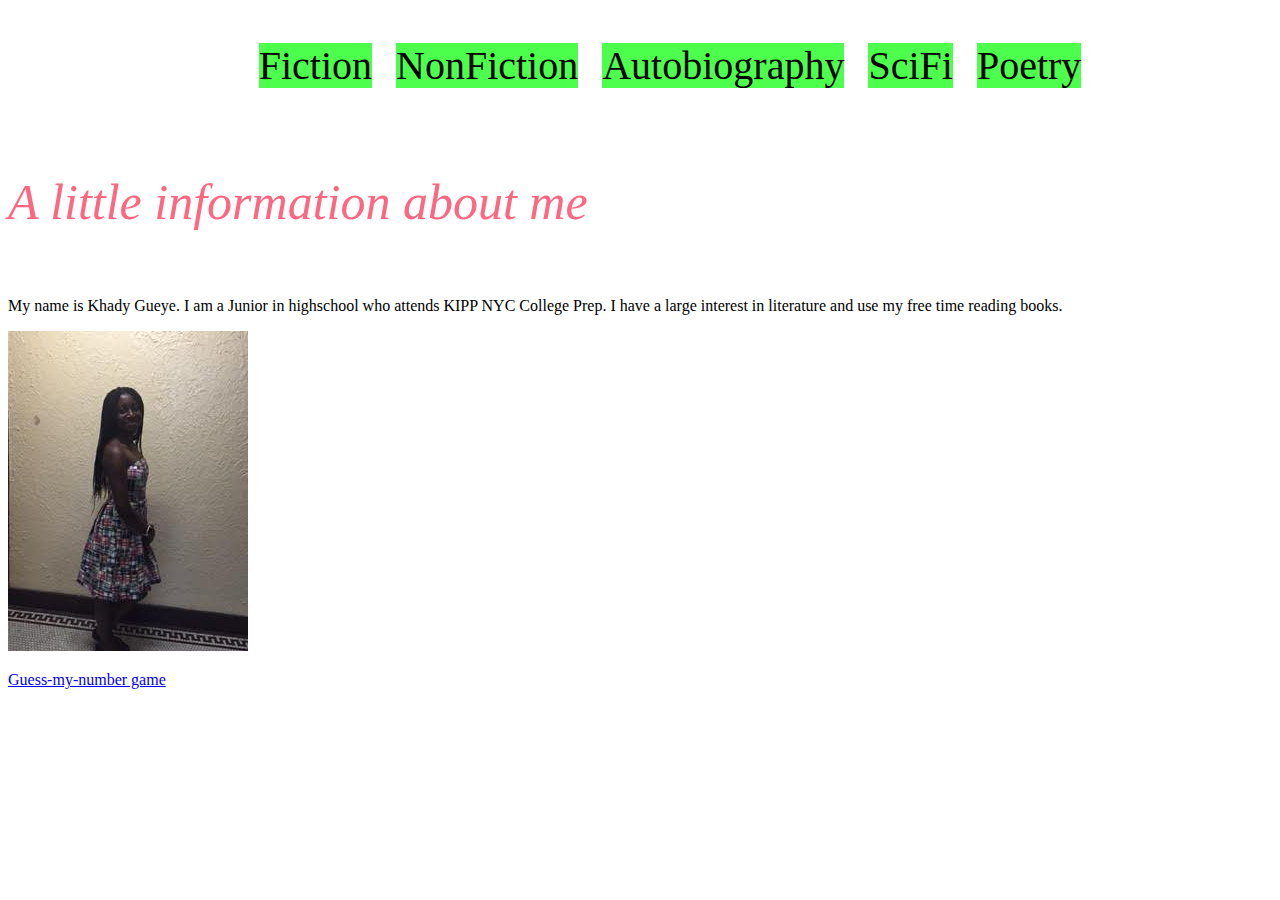
==== index.html @ ee0ce0a4 "Update index.html" ====
<!DOCTYPE html>
<head>
  <script src="https://ajax.googleapis.com/ajax/libs/jquery/1.12.2/jquery.min.js"></script>
  <meta name="Fictipn" content="personal blog">
  <meta name="NonFiction" content="personal blog">
  <meta name="Autobiograpgy" content "personal blog">
  <meta name="SciFi" content="personal blog">
  <meta name="Poetry" content="personal blog">
  <link rel="stylesheet" type="text/css" href="stylesheet.css">
  <script type="text/javascript"src="jquery-2.2.3.min.js"></script>
  <script type="text/javascript"src="application.js"></script>
</head>

<body>
  <img scr="">
  <ul>
    <li id="Ficton_button">Fiction</li>
    <li id="NonFiction_button">NonFiction</li>
    <li id="Autobio_button">Autobiography</li>
    <li id="SciFi_button">SciFi</li>
    <li id="Peotry_button">Poetry</li>
  </ul>

  <body>
    <img src="">
    <p id="ab">A little information about me</p>
  </body>
  <section>
    <article id="about_me">
      <p class="bc"> My name is Khady Gueye. I am a Junior in highschool who attends KIPP NYC College Prep. I have a large interest in literature and use my free time reading books. </p>
      <img src="khady.jpg">
    </article>
    <article id="music" class="content">
      <h1>Music</h1>
      <p id="cd">One of my favorite interest is music. Music gives me an escape from loud noises or conversations that I would prefer to not hear.In my opinion all types of music is great bu I prefer to listen to hip-hop, rap, and pop.</p>
      <img id="picture_of_music">
      </aricle>
      <article id="movies" class="content">
        <h1>Movies<h1>
          <p id="de">When it come to the topic of movies, I have alot to say. I like to watch many different genres of movies, whether it comedy,action,horror, or romance, they are all very interesting and fun to watch. I watch movies from the past and movies made in my generation.My favorite movies are Home, Bring It On: All or Nothing, Bring It On:Fight to the Finish, and last but not least White Chicks.</p>
          <img id= "picture_of_movies" >
    </article>
    <article id="food" class="content">
        <p id="ef">One of the favorite parts about life is food. Whether it's breakfast, lunch, or dinner food always makes me happy.The best part about food is dissert. Dessert is the part of the meal with the most suger and sweetness that you will taste throughout the day.
        <img id="picture_of_food"
    </article>
    <article class="books" class="content">
      <p id="fg">
    </section>
    <a href="guess/index.html"><p>Guess-my-number game</p></a>
---- stylesheet.css ----
ul {
  display: block;
  text-align: center;
}

li {
  display: inline;
  width: 100%;
  background: #4dff4d;
  top: 0;
  left: 20;
  font-size: 40px;
  margin-left: 20px;
}

#ab {
  font-style: italic;
  font-size: 50px;
  color: #ff6680;
  width: 100%;
}

#cd {
  width: 60%;
  border: 2px solid black;
  background: #ff3385;
  border-radius: 6px;
  font-size: 23px;
  display: inline-block;
}

#bc {
  width: 60%;
  border: 2px solid black;
  background: #8080ff;
  border-radius: 6px;
  font-size: 23px;
  display: inline-block;
}

#picture_of_me {
  display: inline-block;
  position: fixed
}

#de {
  width: 60%;
  border: 2px solid black;
  background: #b3ff99;
  border-radius: 6px;
  font-size: 23px;
  display: inline-block;
}

#ef {
  width: 60%;
  border: 2px solid black;
  boakground: #1ad1ff;
  border-radius: 6px;
  display: none;
  font-size: 23px;
  display: inline-block;
}


h1 {
  font-size: 55px;
}
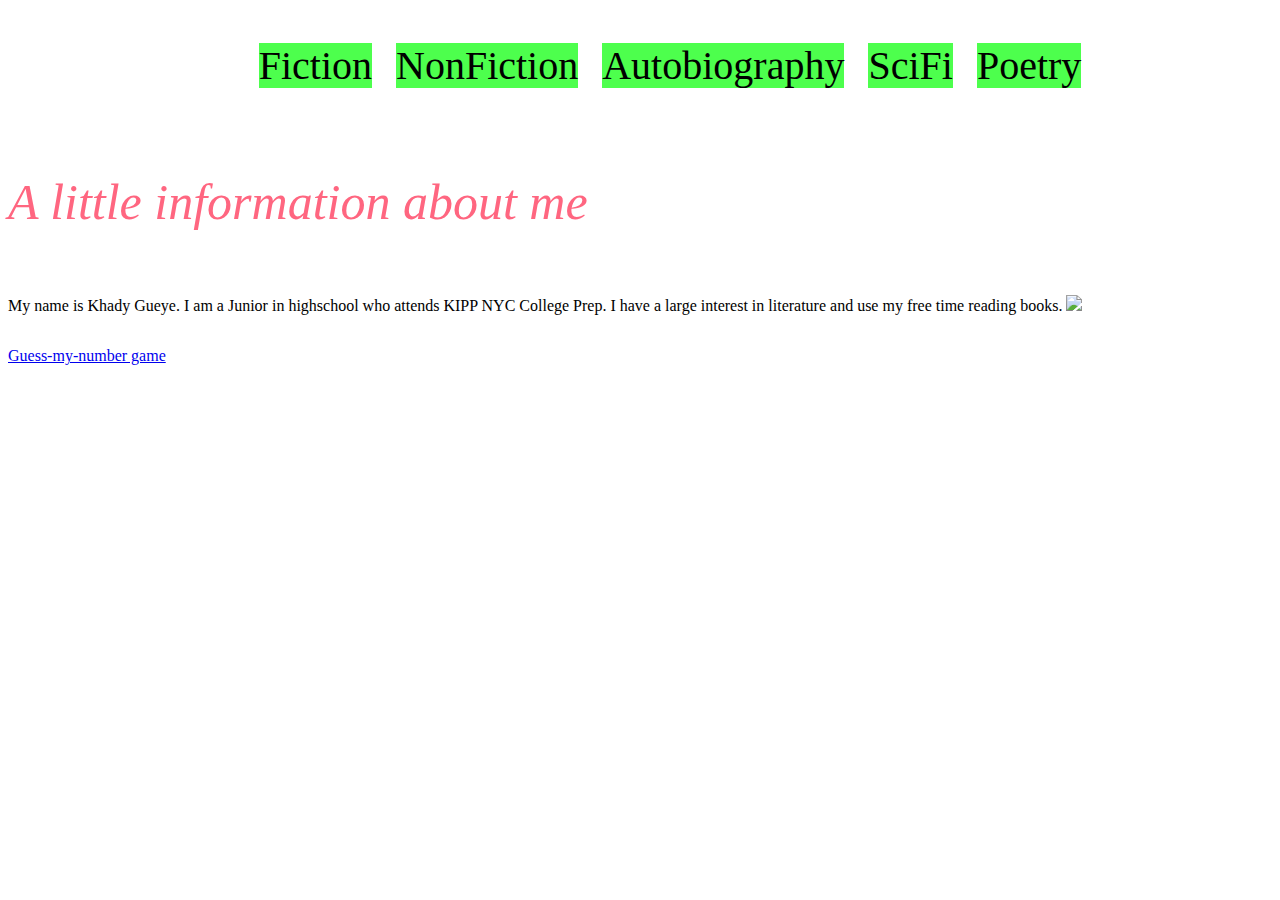
==== commit eb07bd2a: "Update index.html" ====
--- a/index.html
+++ b/index.html
@@ -30,12 +30,12 @@
       <p class="bc"> My name is Khady Gueye. I am a Junior in highschool who attends KIPP NYC College Prep. I have a large interest in literature and use my free time reading books. </p>
       <img src="khady.jpg">
     </article>
-    <article id="music" class="content">
-      <h1>Music</h1>
+    <article id="Fiction" class="content">
+      <h1>Fiction</h1>
       <p id="cd">One of my favorite interest is music. Music gives me an escape from loud noises or conversations that I would prefer to not hear.In my opinion all types of music is great bu I prefer to listen to hip-hop, rap, and pop.</p>
       <img id="picture_of_music">
       </aricle>
-      <article id="movies" class="content">
+      <article id="NonFiction" class="content">
         <h1>Movies<h1>
           <p id="de">When it come to the topic of movies, I have alot to say. I like to watch many different genres of movies, whether it comedy,action,horror, or romance, they are all very interesting and fun to watch. I watch movies from the past and movies made in my generation.My favorite movies are Home, Bring It On: All or Nothing, Bring It On:Fight to the Finish, and last but not least White Chicks.</p>
           <img id= "picture_of_movies" >
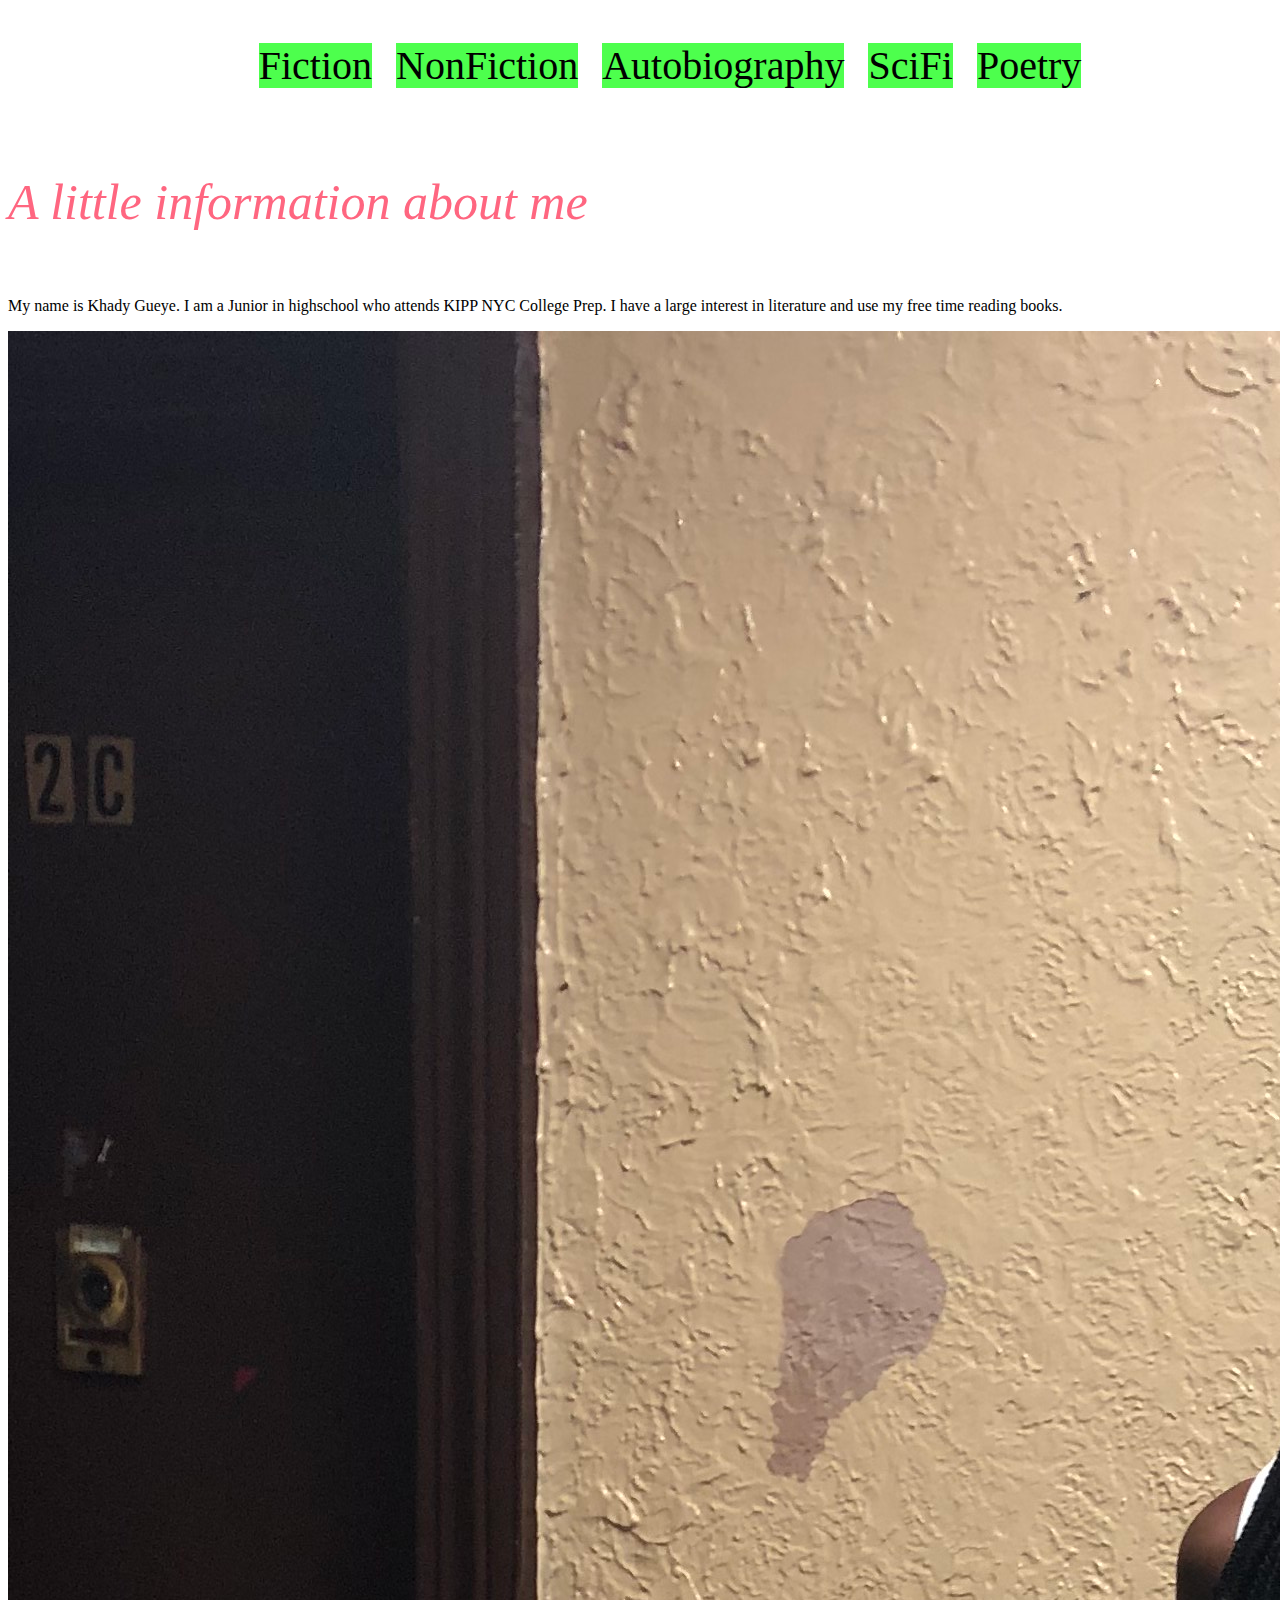
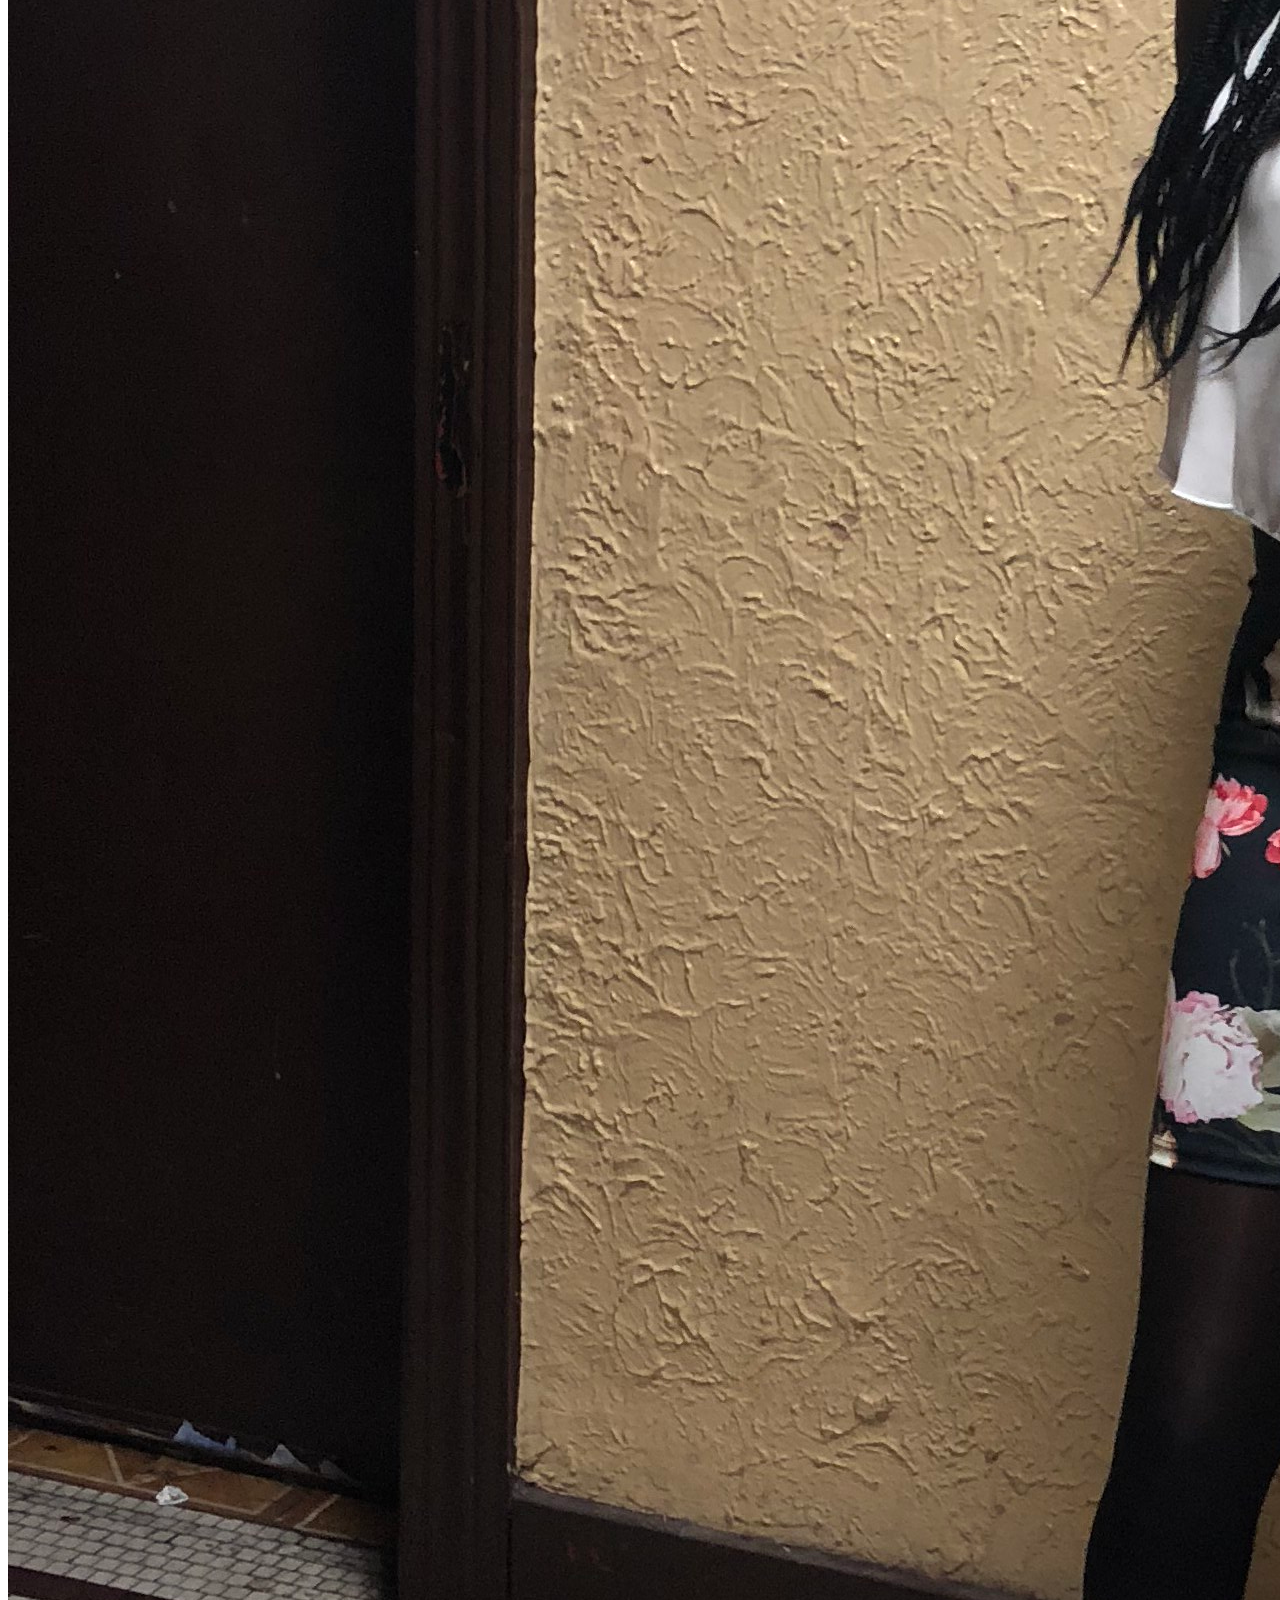
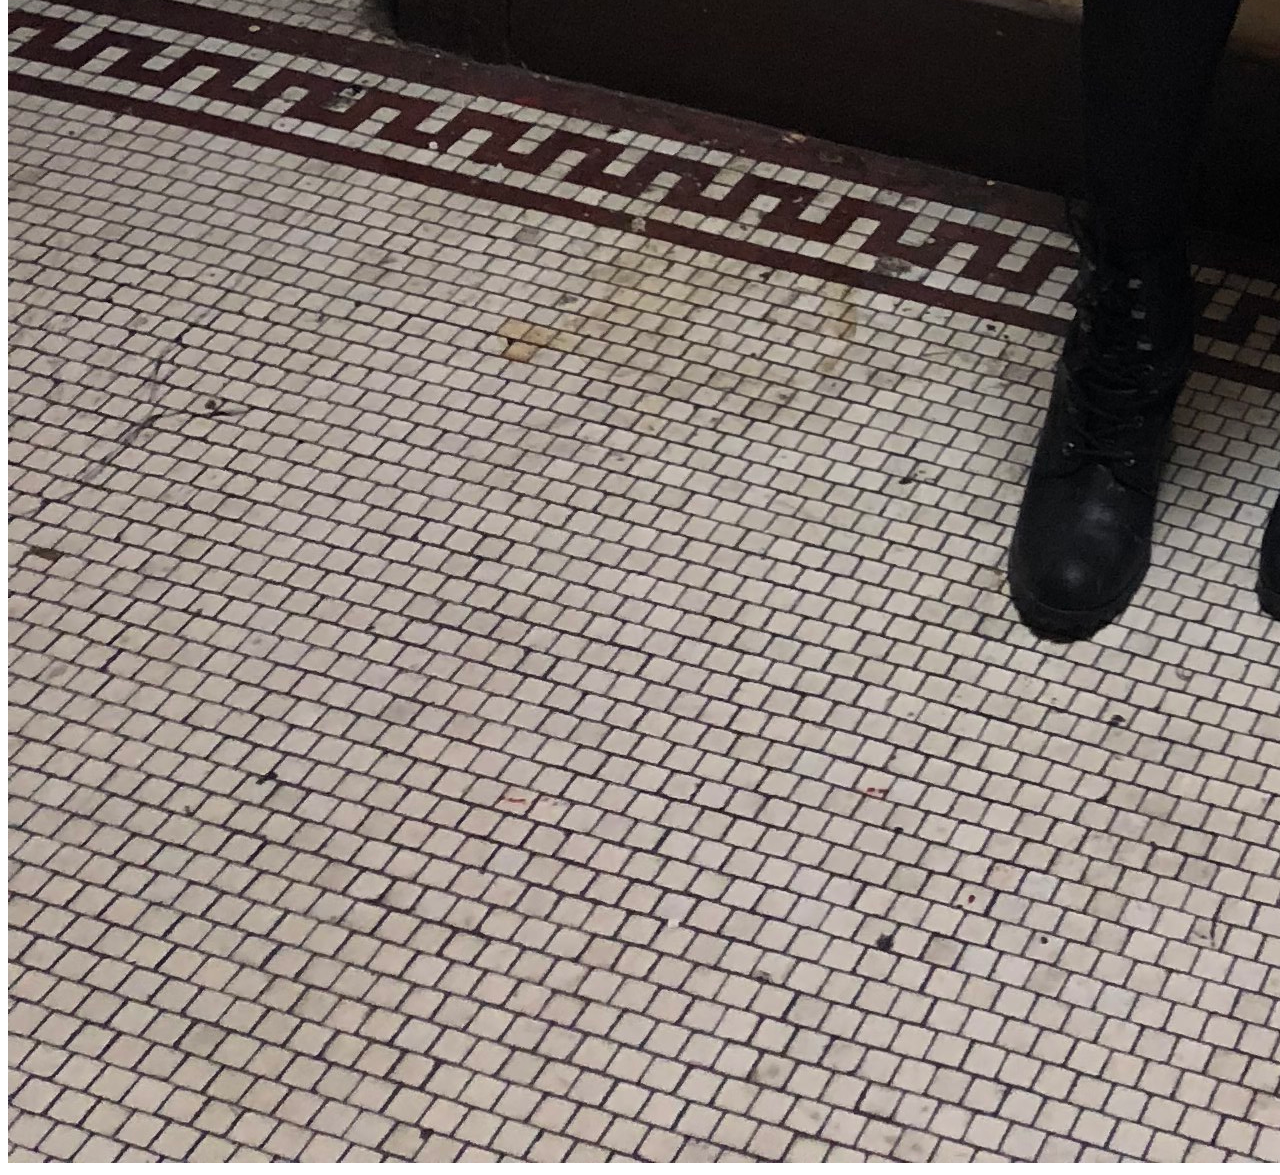
==== commit 9f3692a9: "Update index.html" ====
--- a/index.html
+++ b/index.html
@@ -28,7 +28,7 @@
   <section>
     <article id="about_me">
       <p class="bc"> My name is Khady Gueye. I am a Junior in highschool who attends KIPP NYC College Prep. I have a large interest in literature and use my free time reading books. </p>
-      <img src="khady.jpg">
+      <img src="IMG_4471.HEIC">
     </article>
     <article id="Fiction" class="content">
       <h1>Fiction</h1>
@@ -40,14 +40,20 @@
           <p id="de">When it come to the topic of movies, I have alot to say. I like to watch many different genres of movies, whether it comedy,action,horror, or romance, they are all very interesting and fun to watch. I watch movies from the past and movies made in my generation.My favorite movies are Home, Bring It On: All or Nothing, Bring It On:Fight to the Finish, and last but not least White Chicks.</p>
           <img id= "picture_of_movies" >
     </article>
-    <article id="food" class="content">
+    <article id="AutoBiography" class="content">
         <p id="ef">One of the favorite parts about life is food. Whether it's breakfast, lunch, or dinner food always makes me happy.The best part about food is dissert. Dessert is the part of the meal with the most suger and sweetness that you will taste throughout the day.
         <img id="picture_of_food"
     </article>
-    <article class="books" class="content">
-      <p id="fg">
-    </section>
-    <a href="guess/index.html"><p>Guess-my-number game</p></a>
+    <article id="Scifi" class="content">
+        <p id="ef">One of the favorite parts about life is food. Whether it's breakfast, lunch, or dinner food always makes me happy.The best part about food is dissert. Dessert is the part of the meal with the most suger and sweetness that you will taste throughout the day.
+        <img id="picture_of_food"
+    </article>
+          <article id="Poetry" class="content">
+        <p id="ef">One of the favorite parts about life is food. Whether it's breakfast, lunch, or dinner food always makes me happy.The best part about food is dissert. Dessert is the part of the meal with the most suger and sweetness that you will taste throughout the day.
+        <img id="picture_of_food"
+    </article>
+    
+    
     
       
           
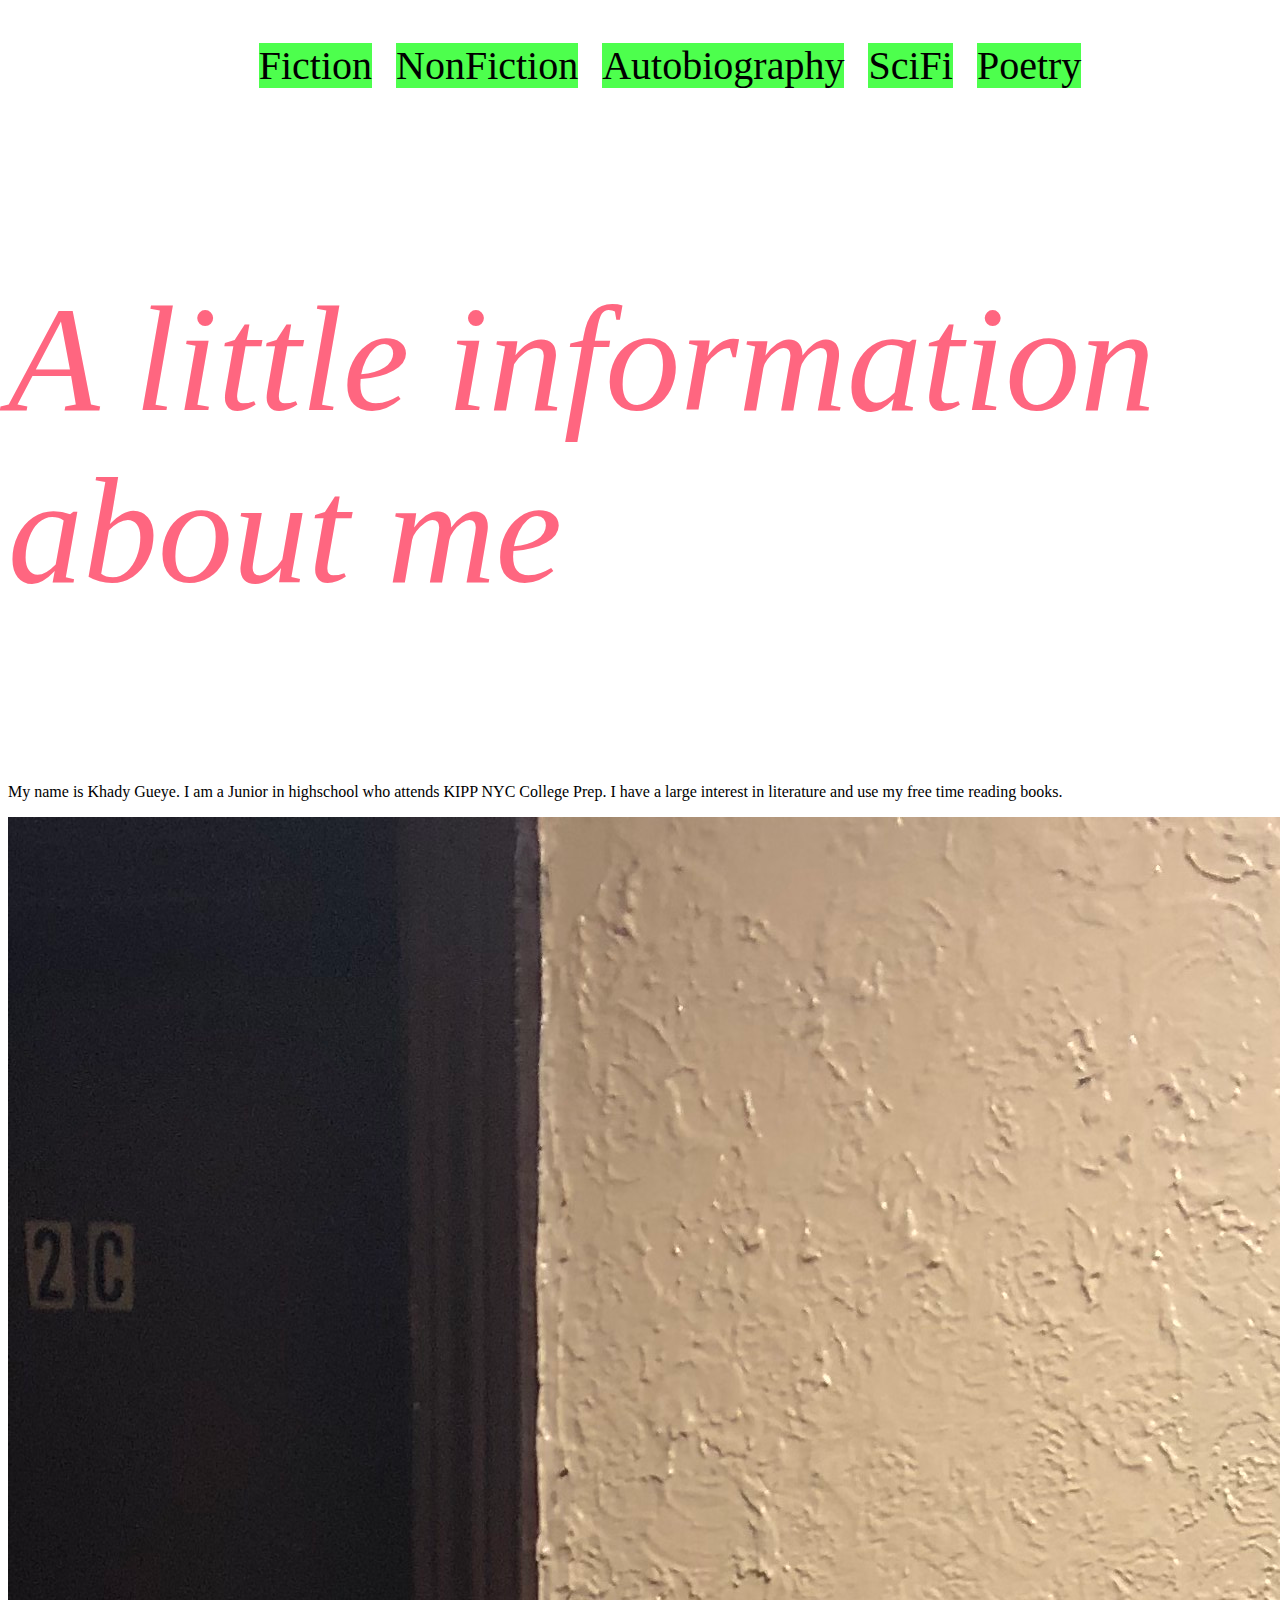
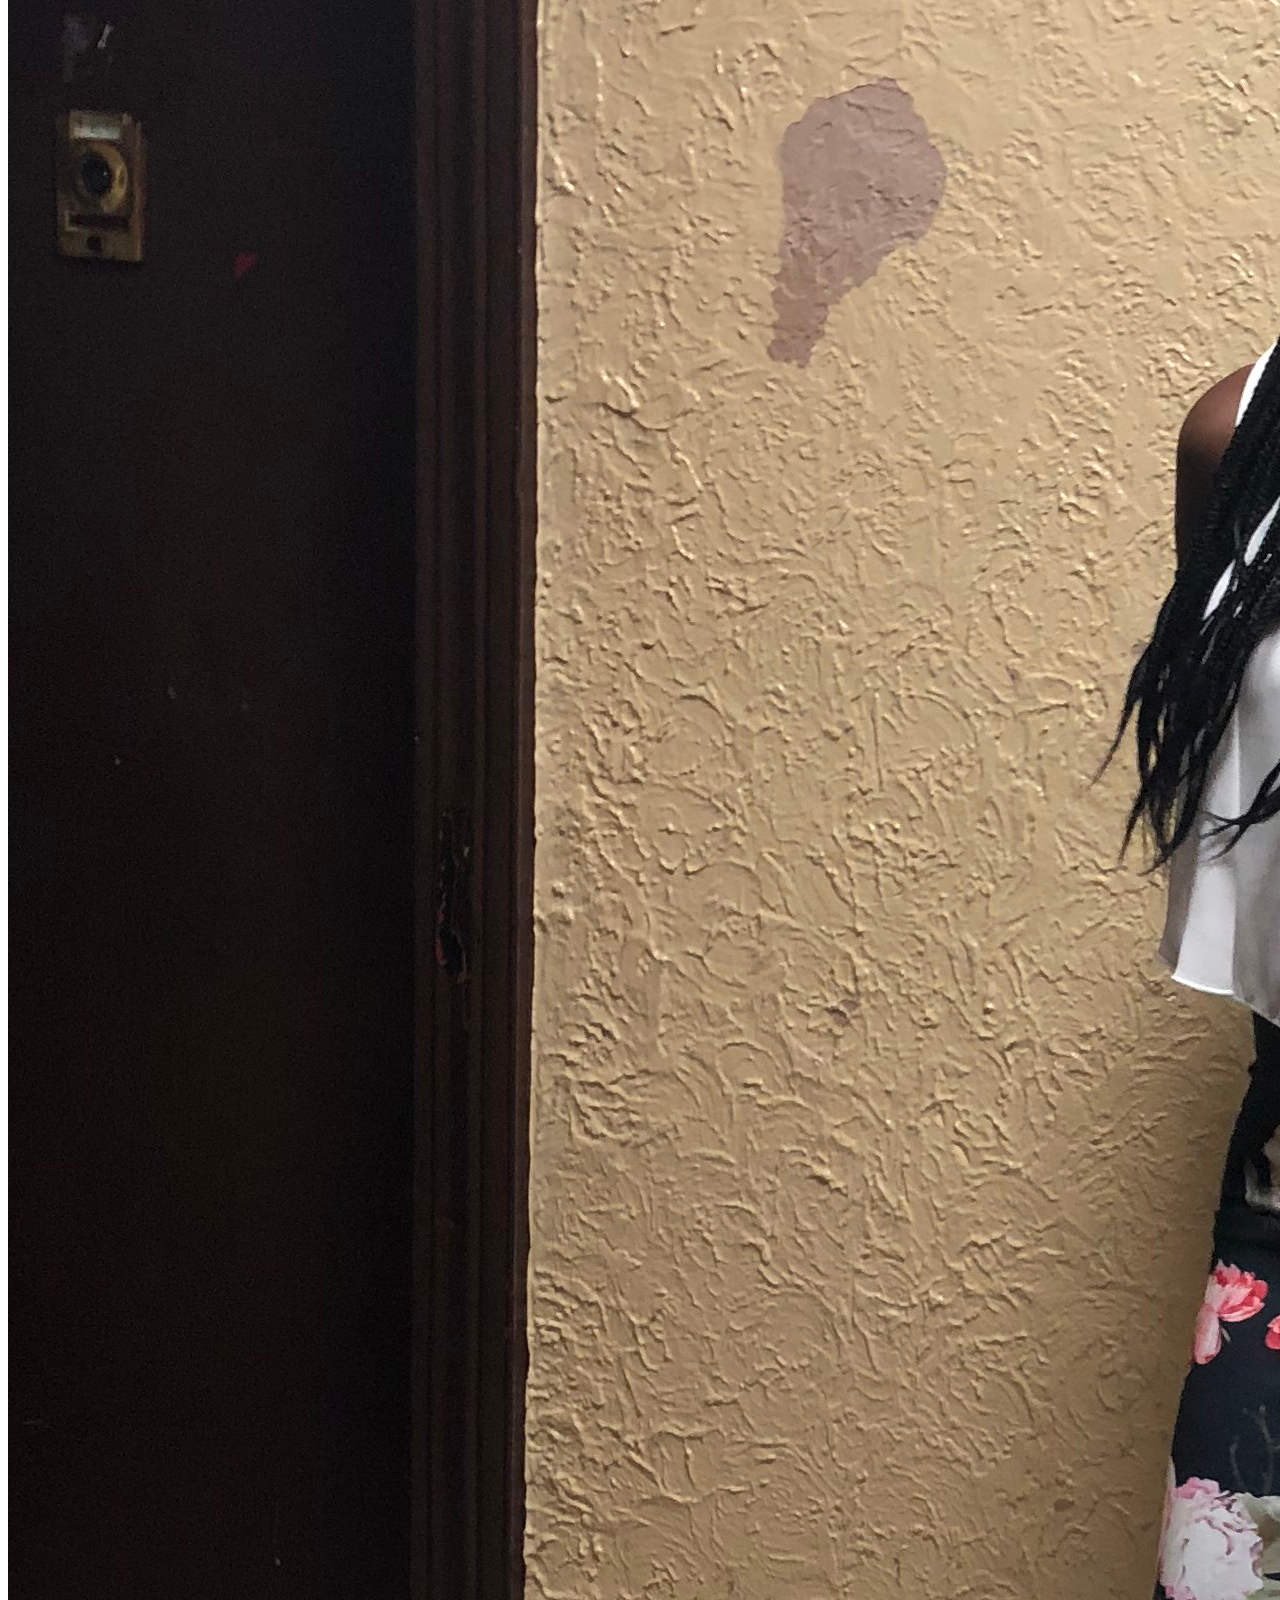
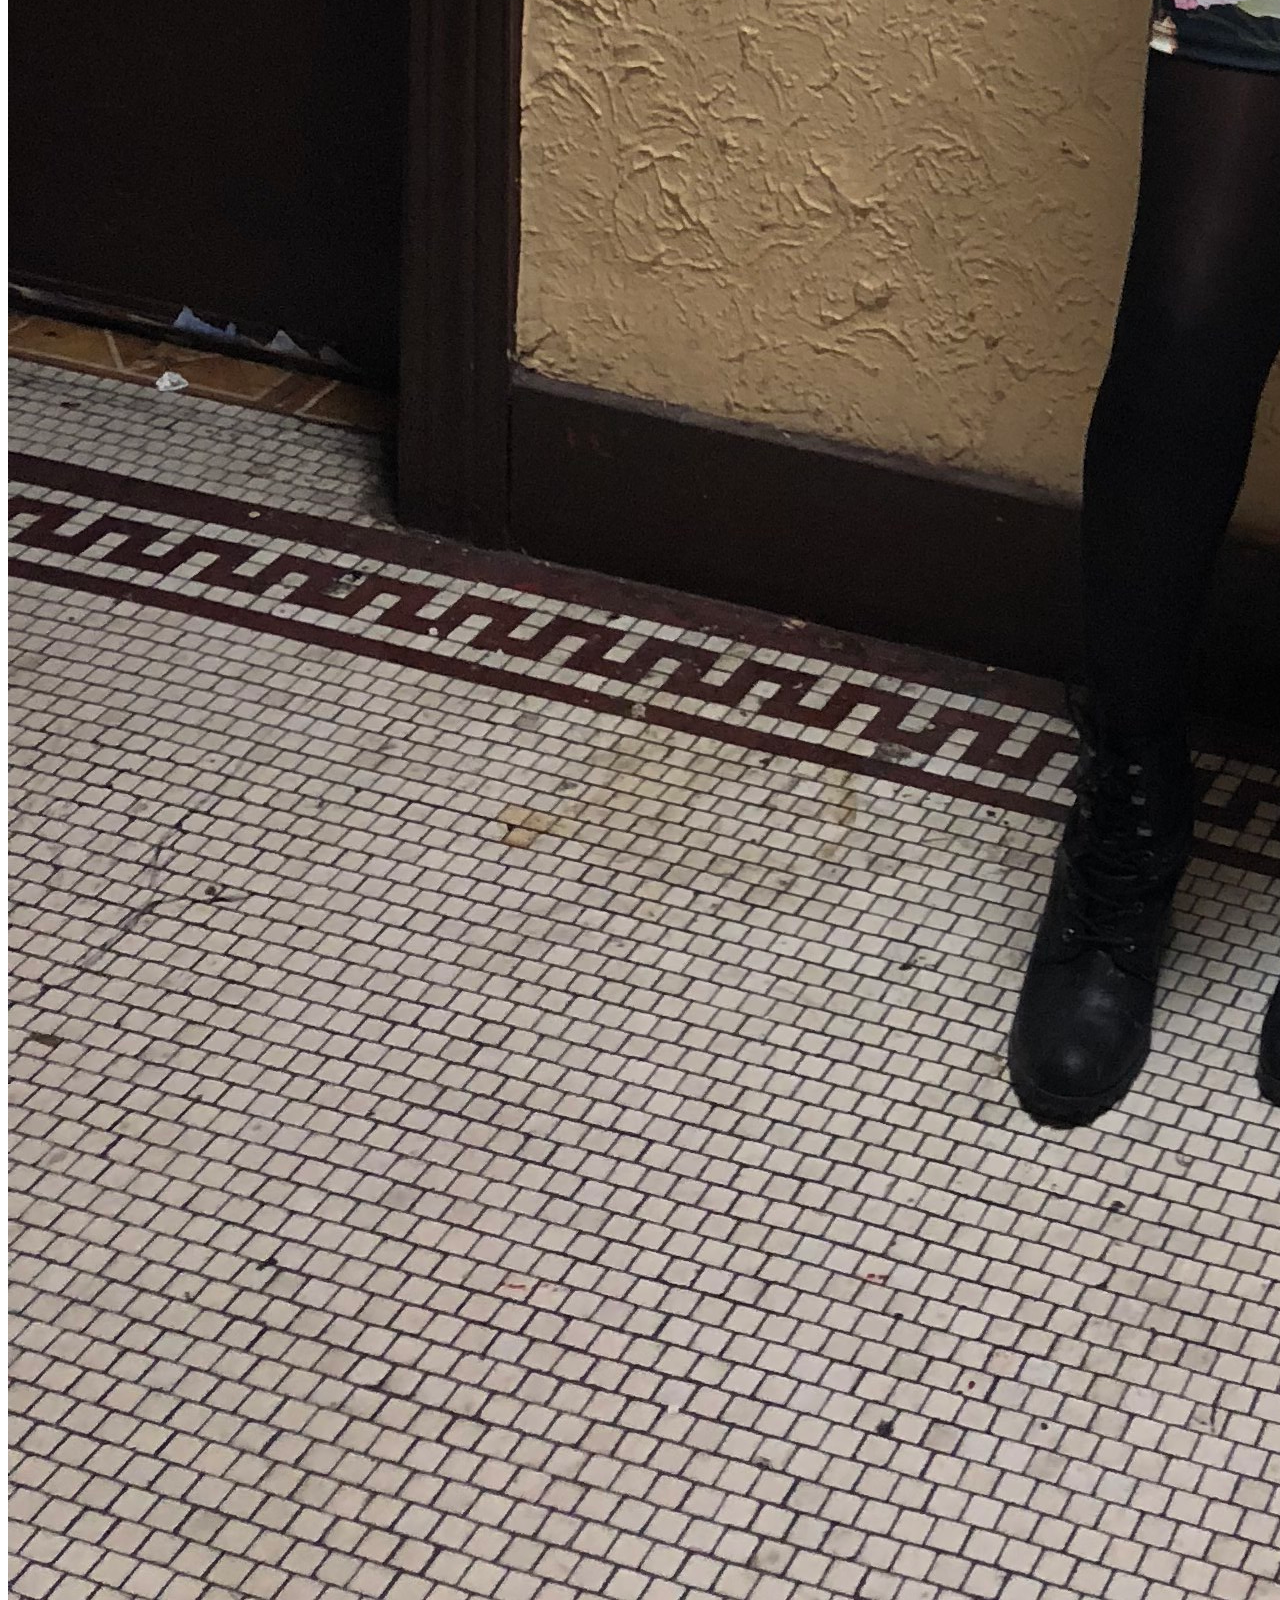
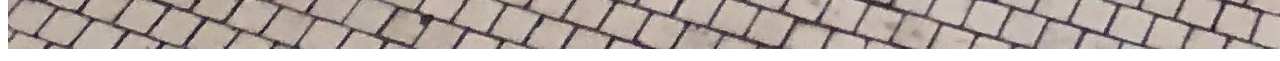
==== commit bb1357e6: "Update index.html" ====
--- a/index.html
+++ b/index.html
@@ -18,7 +18,7 @@
     <li id="NonFiction_button">NonFiction</li>
     <li id="Autobio_button">Autobiography</li>
     <li id="SciFi_button">SciFi</li>
-    <li id="Peotry_button">Poetry</li>
+    <li id="Poetry_button">Poetry</li>
   </ul>
 
   <body>
--- a/stylesheet.css
+++ b/stylesheet.css
@@ -15,7 +15,7 @@
 
 #ab {
   font-style: italic;
-  font-size: 50px;
+  font-size: 150px;
   color: #ff6680;
   width: 100%;
 }
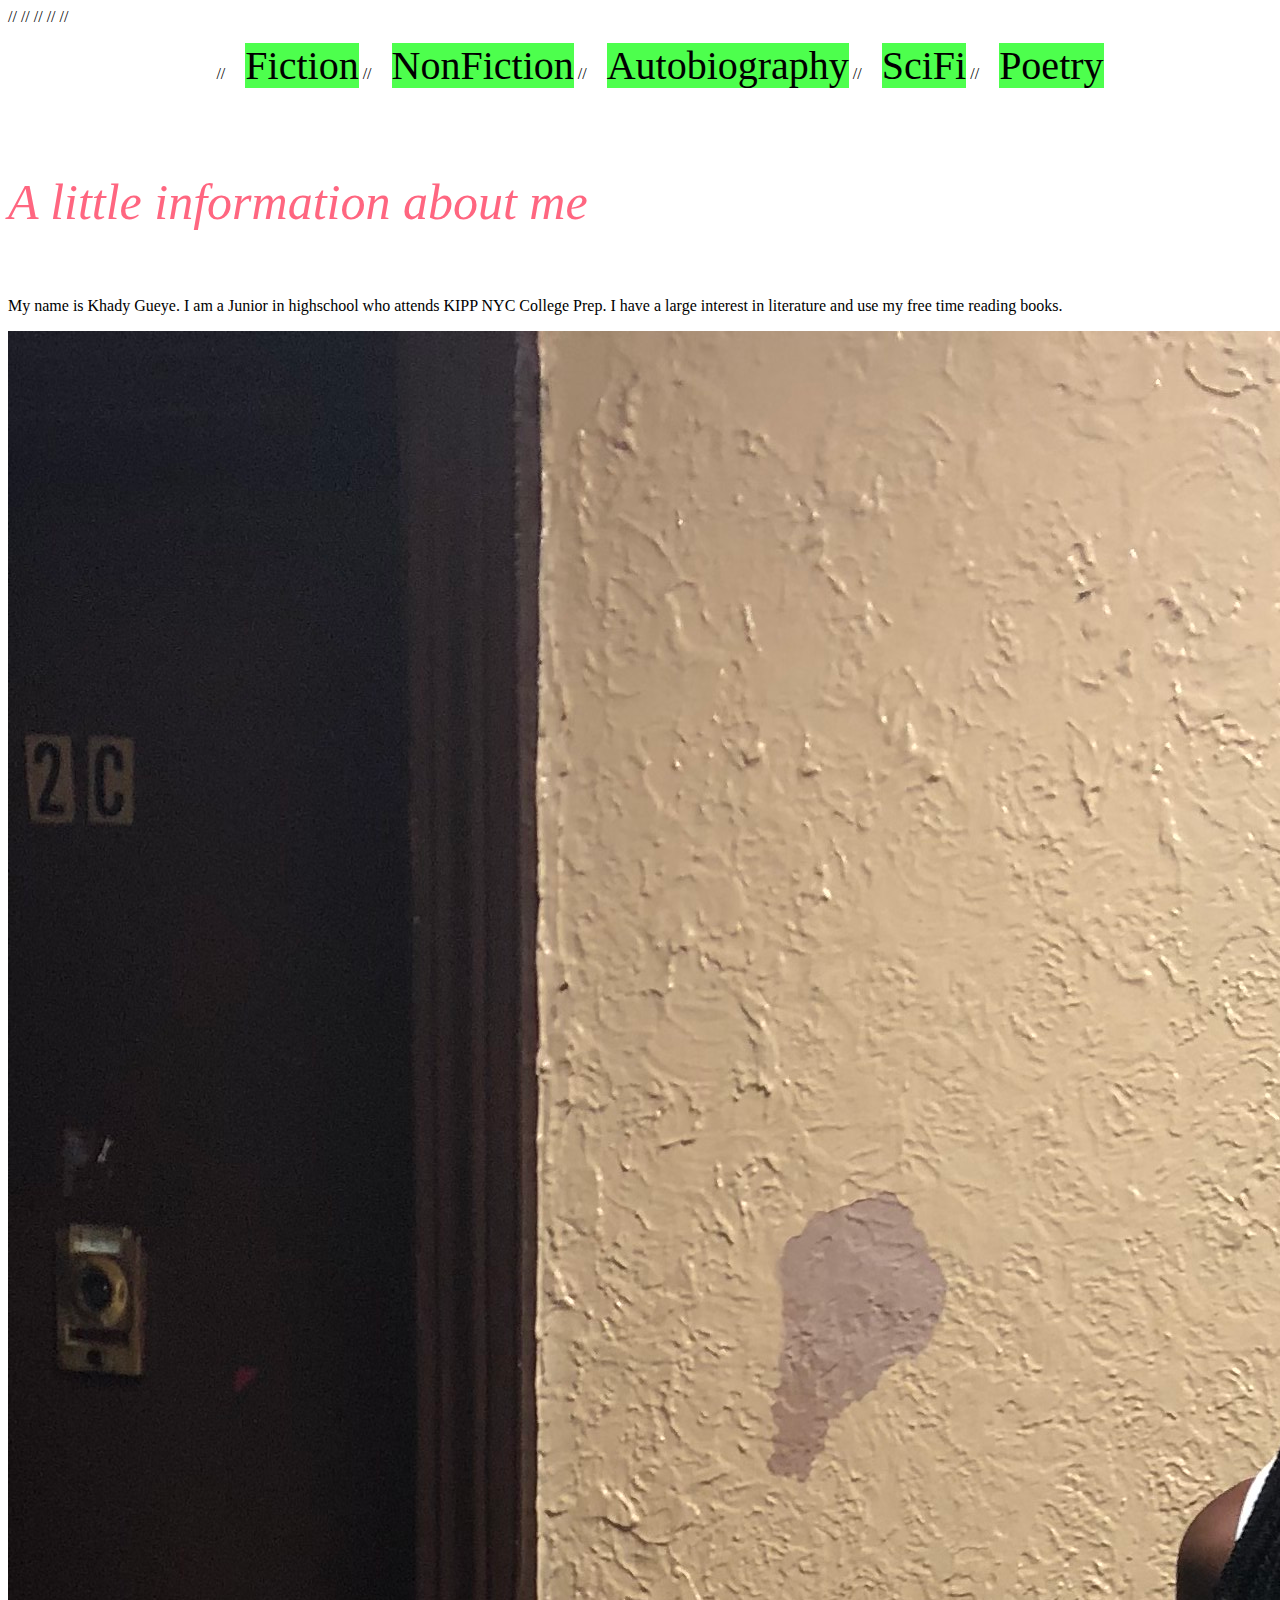
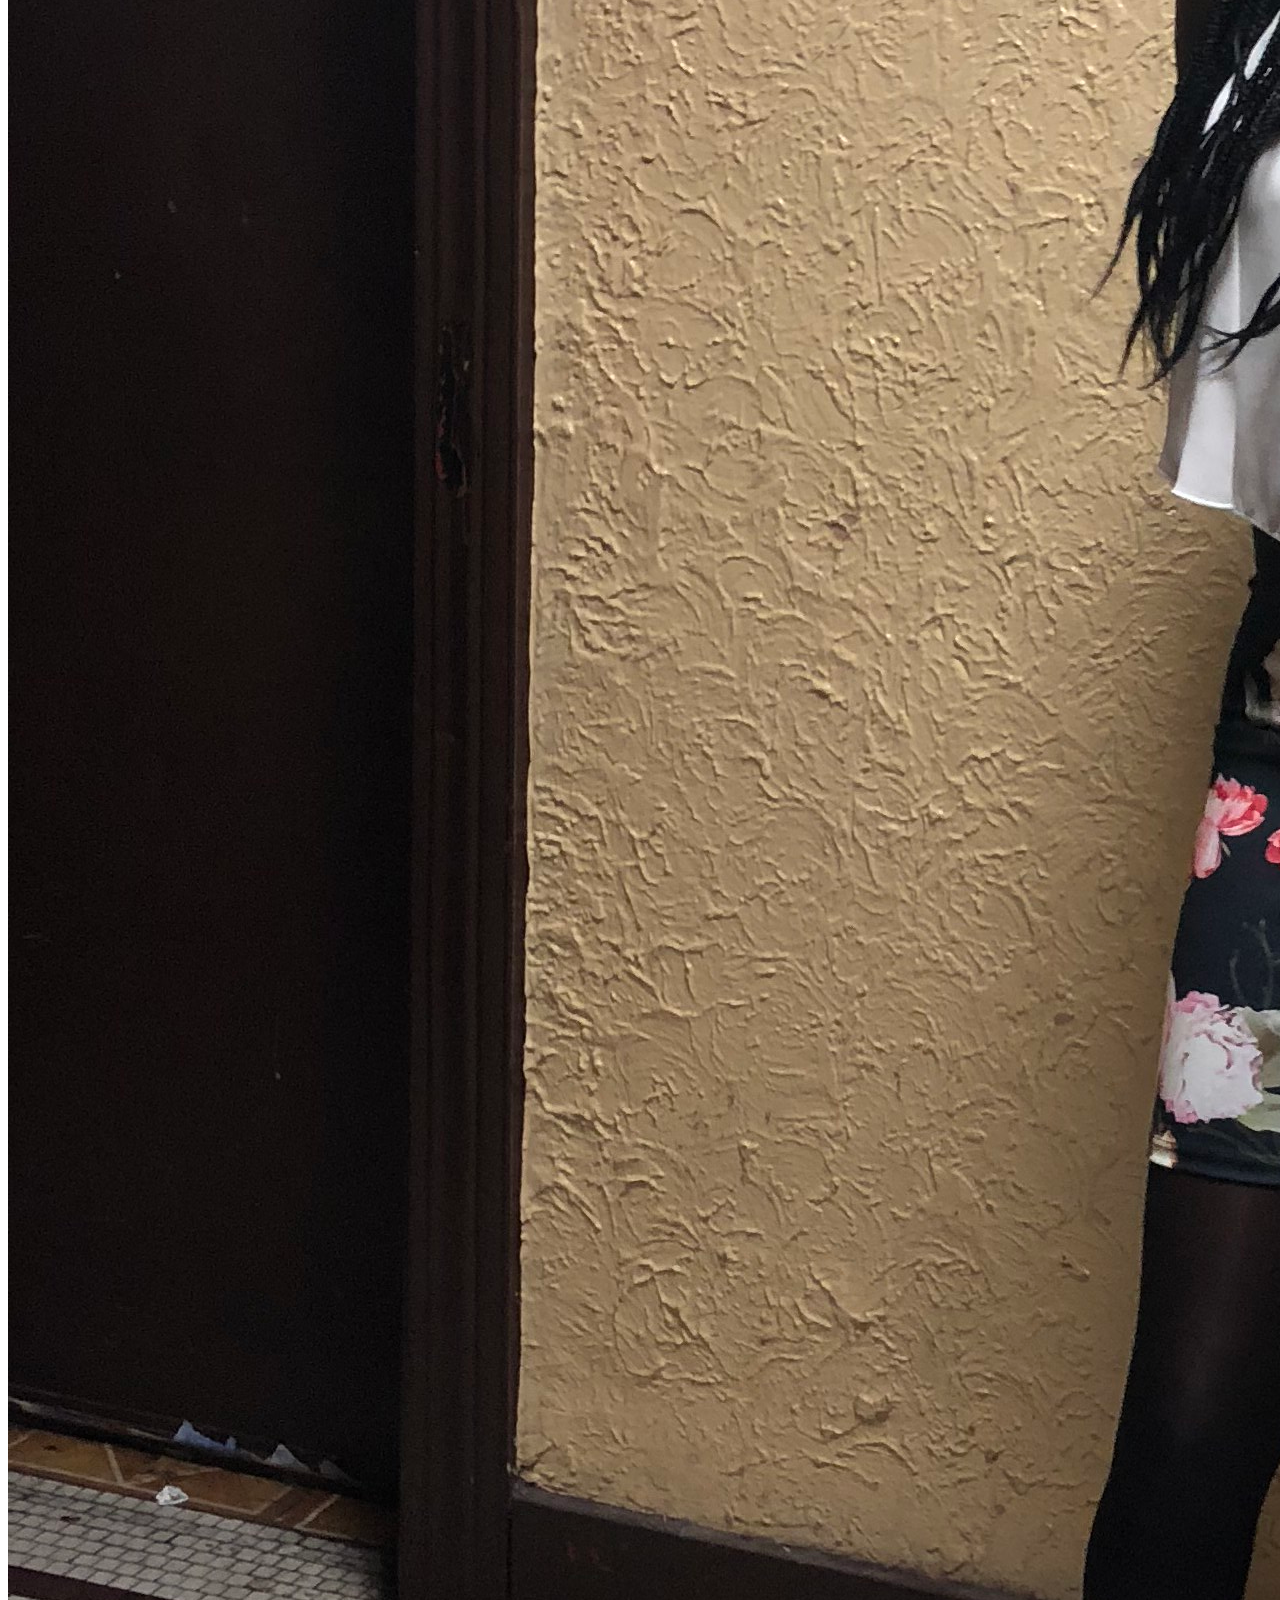
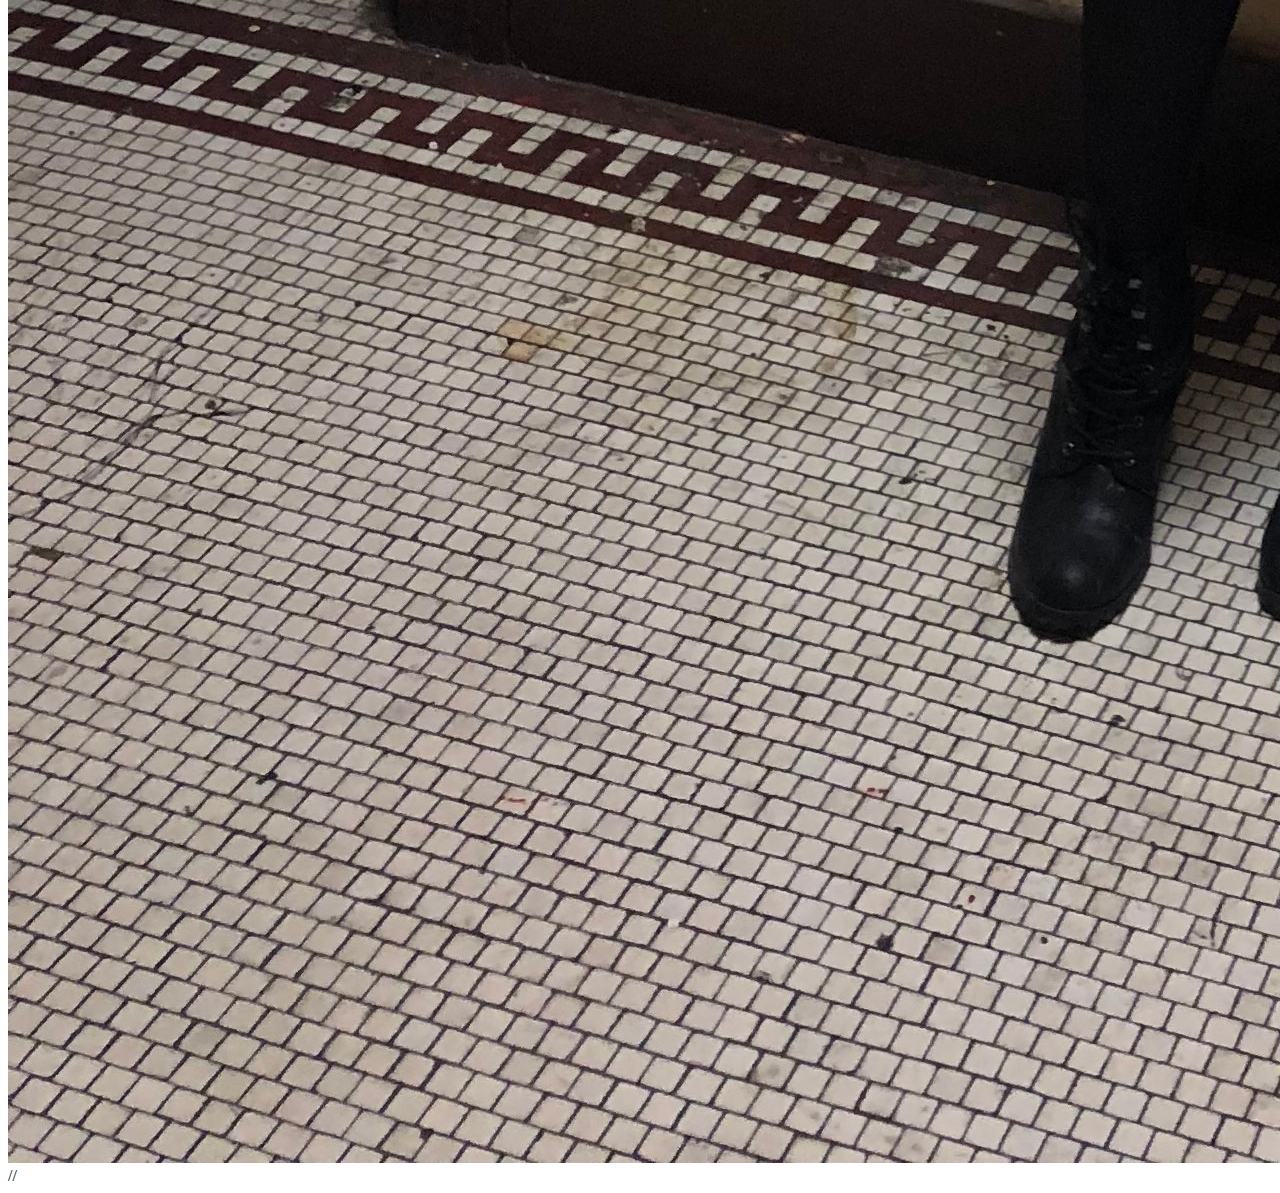
==== commit 75e369a9: "Update index.html" ====
--- a/index.html
+++ b/index.html
@@ -1,11 +1,11 @@
 <!DOCTYPE html>
 <head>
   <script src="https://ajax.googleapis.com/ajax/libs/jquery/1.12.2/jquery.min.js"></script>
-  <meta name="Fictipn" content="personal blog">
-  <meta name="NonFiction" content="personal blog">
-  <meta name="Autobiograpgy" content "personal blog">
-  <meta name="SciFi" content="personal blog">
-  <meta name="Poetry" content="personal blog">
+  //<meta name="Fictipn" content="personal blog">
+  //<meta name="NonFiction" content="personal blog">
+  //<meta name="Autobiograpgy" content "personal blog">
+  //<meta name="SciFi" content="personal blog">
+  //<meta name="Poetry" content="personal blog">
   <link rel="stylesheet" type="text/css" href="stylesheet.css">
   <script type="text/javascript"src="jquery-2.2.3.min.js"></script>
   <script type="text/javascript"src="application.js"></script>
@@ -14,11 +14,11 @@
 <body>
   <img scr="">
   <ul>
-    <li id="Ficton_button">Fiction</li>
-    <li id="NonFiction_button">NonFiction</li>
-    <li id="Autobio_button">Autobiography</li>
-    <li id="SciFi_button">SciFi</li>
-    <li id="Poetry_button">Poetry</li>
+    //<li id="Ficton_button">Fiction</li>
+    //<li id="NonFiction_button">NonFiction</li>
+    //<li id="Autobio_button">Autobiography</li>
+    //<li id="SciFi_button">SciFi</li>
+    //<li id="Poetry_button">Poetry</li>
   </ul>
 
   <body>
@@ -30,29 +30,29 @@
       <p class="bc"> My name is Khady Gueye. I am a Junior in highschool who attends KIPP NYC College Prep. I have a large interest in literature and use my free time reading books. </p>
       <img src="IMG_4471.HEIC">
     </article>
-    <article id="Fiction" class="content">
-      <h1>Fiction</h1>
-      <p id="cd">One of my favorite interest is music. Music gives me an escape from loud noises or conversations that I would prefer to not hear.In my opinion all types of music is great bu I prefer to listen to hip-hop, rap, and pop.</p>
-      <img id="picture_of_music">
-      </aricle>
-      <article id="NonFiction" class="content">
-        <h1>Movies<h1>
-          <p id="de">When it come to the topic of movies, I have alot to say. I like to watch many different genres of movies, whether it comedy,action,horror, or romance, they are all very interesting and fun to watch. I watch movies from the past and movies made in my generation.My favorite movies are Home, Bring It On: All or Nothing, Bring It On:Fight to the Finish, and last but not least White Chicks.</p>
-          <img id= "picture_of_movies" >
-    </article>
-    <article id="AutoBiography" class="content">
-        <p id="ef">One of the favorite parts about life is food. Whether it's breakfast, lunch, or dinner food always makes me happy.The best part about food is dissert. Dessert is the part of the meal with the most suger and sweetness that you will taste throughout the day.
-        <img id="picture_of_food"
-    </article>
-    <article id="Scifi" class="content">
-        <p id="ef">One of the favorite parts about life is food. Whether it's breakfast, lunch, or dinner food always makes me happy.The best part about food is dissert. Dessert is the part of the meal with the most suger and sweetness that you will taste throughout the day.
-        <img id="picture_of_food"
-    </article>
-          <article id="Poetry" class="content">
-        <p id="ef">One of the favorite parts about life is food. Whether it's breakfast, lunch, or dinner food always makes me happy.The best part about food is dissert. Dessert is the part of the meal with the most suger and sweetness that you will taste throughout the day.
-        <img id="picture_of_food"
-    </article>
-    
+    //<article id="Fiction" class="content">
+      //<h1>Fiction</h1>
+      //<p id="cd"></p>
+      //<img id="picture_of_music">
+      //</aricle>
+      //<article id="NonFiction" class="content">
+        //<h1>Movies<h1>
+          //<p id="de"></p>
+          //<img id= "picture_of_movies" >
+    //</article>
+    //<article id="AutoBiography" class="content">
+      //<p id="ef"></p>
+        //<img id="picture_of_food"
+    //</article>
+    //<article id="Scifi" class="content">
+      //<p id="ef"></p>
+        //<img id="picture_of_food"
+    //</article>
+          //<article id="Poetry" class="content">
+            //<p id="ef"></p>
+        //<img id="picture_of_food"
+    //</article>
+    </section>
     
     
       
--- a/stylesheet.css
+++ b/stylesheet.css
@@ -15,7 +15,7 @@
 
 #ab {
   font-style: italic;
-  font-size: 150px;
+  font-size: 50px;
   color: #ff6680;
   width: 100%;
 }
@@ -34,7 +34,7 @@
   border: 2px solid black;
   background: #8080ff;
   border-radius: 6px;
-  font-size: 23px;
+  font-size: 50px;
   display: inline-block;
 }
 
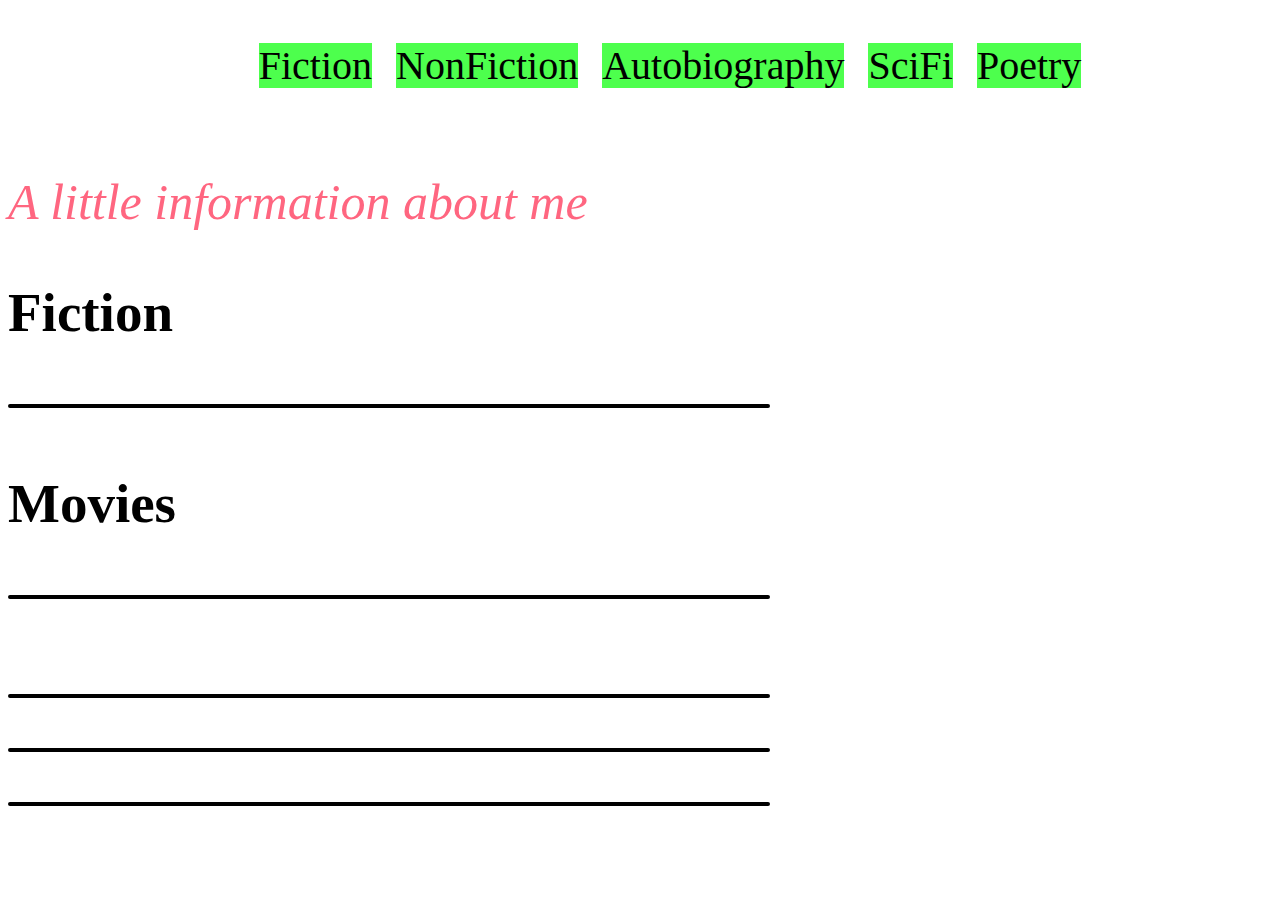
==== commit b66dc9b5: "Update index.html" ====
--- a/index.html
+++ b/index.html
@@ -1,11 +1,11 @@
 <!DOCTYPE html>
 <head>
   <script src="https://ajax.googleapis.com/ajax/libs/jquery/1.12.2/jquery.min.js"></script>
-  //<meta name="Fictipn" content="personal blog">
-  //<meta name="NonFiction" content="personal blog">
-  //<meta name="Autobiograpgy" content "personal blog">
-  //<meta name="SciFi" content="personal blog">
-  //<meta name="Poetry" content="personal blog">
+  <meta name="Fictipn" content="personal blog">
+  <meta name="NonFiction" content="personal blog">
+  <meta name="Autobiograpgy" content "personal blog">
+  <meta name="SciFi" content="personal blog">
+  <meta name="Poetry" content="personal blog">
   <link rel="stylesheet" type="text/css" href="stylesheet.css">
   <script type="text/javascript"src="jquery-2.2.3.min.js"></script>
   <script type="text/javascript"src="application.js"></script>
@@ -14,11 +14,11 @@
 <body>
   <img scr="">
   <ul>
-    //<li id="Ficton_button">Fiction</li>
-    //<li id="NonFiction_button">NonFiction</li>
-    //<li id="Autobio_button">Autobiography</li>
-    //<li id="SciFi_button">SciFi</li>
-    //<li id="Poetry_button">Poetry</li>
+    <li id="Ficton_button">Fiction</li>
+    <li id="NonFiction_button">NonFiction</li>
+    <li id="Autobio_button">Autobiography</li>
+    <li id="SciFi_button">SciFi</li>
+    <li id="Poetry_button">Poetry</li>
   </ul>
 
   <body>
@@ -30,28 +30,28 @@
       <p class="bc"> My name is Khady Gueye. I am a Junior in highschool who attends KIPP NYC College Prep. I have a large interest in literature and use my free time reading books. </p>
       <img src="IMG_4471.HEIC">
     </article>
-    //<article id="Fiction" class="content">
-      //<h1>Fiction</h1>
-      //<p id="cd"></p>
-      //<img id="picture_of_music">
-      //</aricle>
-      //<article id="NonFiction" class="content">
-        //<h1>Movies<h1>
-          //<p id="de"></p>
-          //<img id= "picture_of_movies" >
-    //</article>
-    //<article id="AutoBiography" class="content">
-      //<p id="ef"></p>
-        //<img id="picture_of_food"
-    //</article>
-    //<article id="Scifi" class="content">
-      //<p id="ef"></p>
-        //<img id="picture_of_food"
-    //</article>
-          //<article id="Poetry" class="content">
-            //<p id="ef"></p>
-        //<img id="picture_of_food"
-    //</article>
+    <article id="Fiction" class="content">
+      <h1>Fiction</h1>
+      <p id="cd"></p>
+      <img id="picture_of_music">
+      </aricle>
+      <article id="NonFiction" class="content">
+        <h1>Movies<h1>
+          <p id="de"></p>
+          <img id= "picture_of_movies" >
+    </article>
+    <article id="AutoBiography" class="content">
+      <p id="ef"></p>
+        <img id="picture_of_food"
+    </article>
+    <article id="Scifi" class="content">
+      <p id="ef"></p>
+        <img id="picture_of_food"
+    </article>
+    <article id="Poetry" class="content">
+        <p id="ef"></p>
+        <img id="picture_of_food"
+    </article>
     </section>
     
     
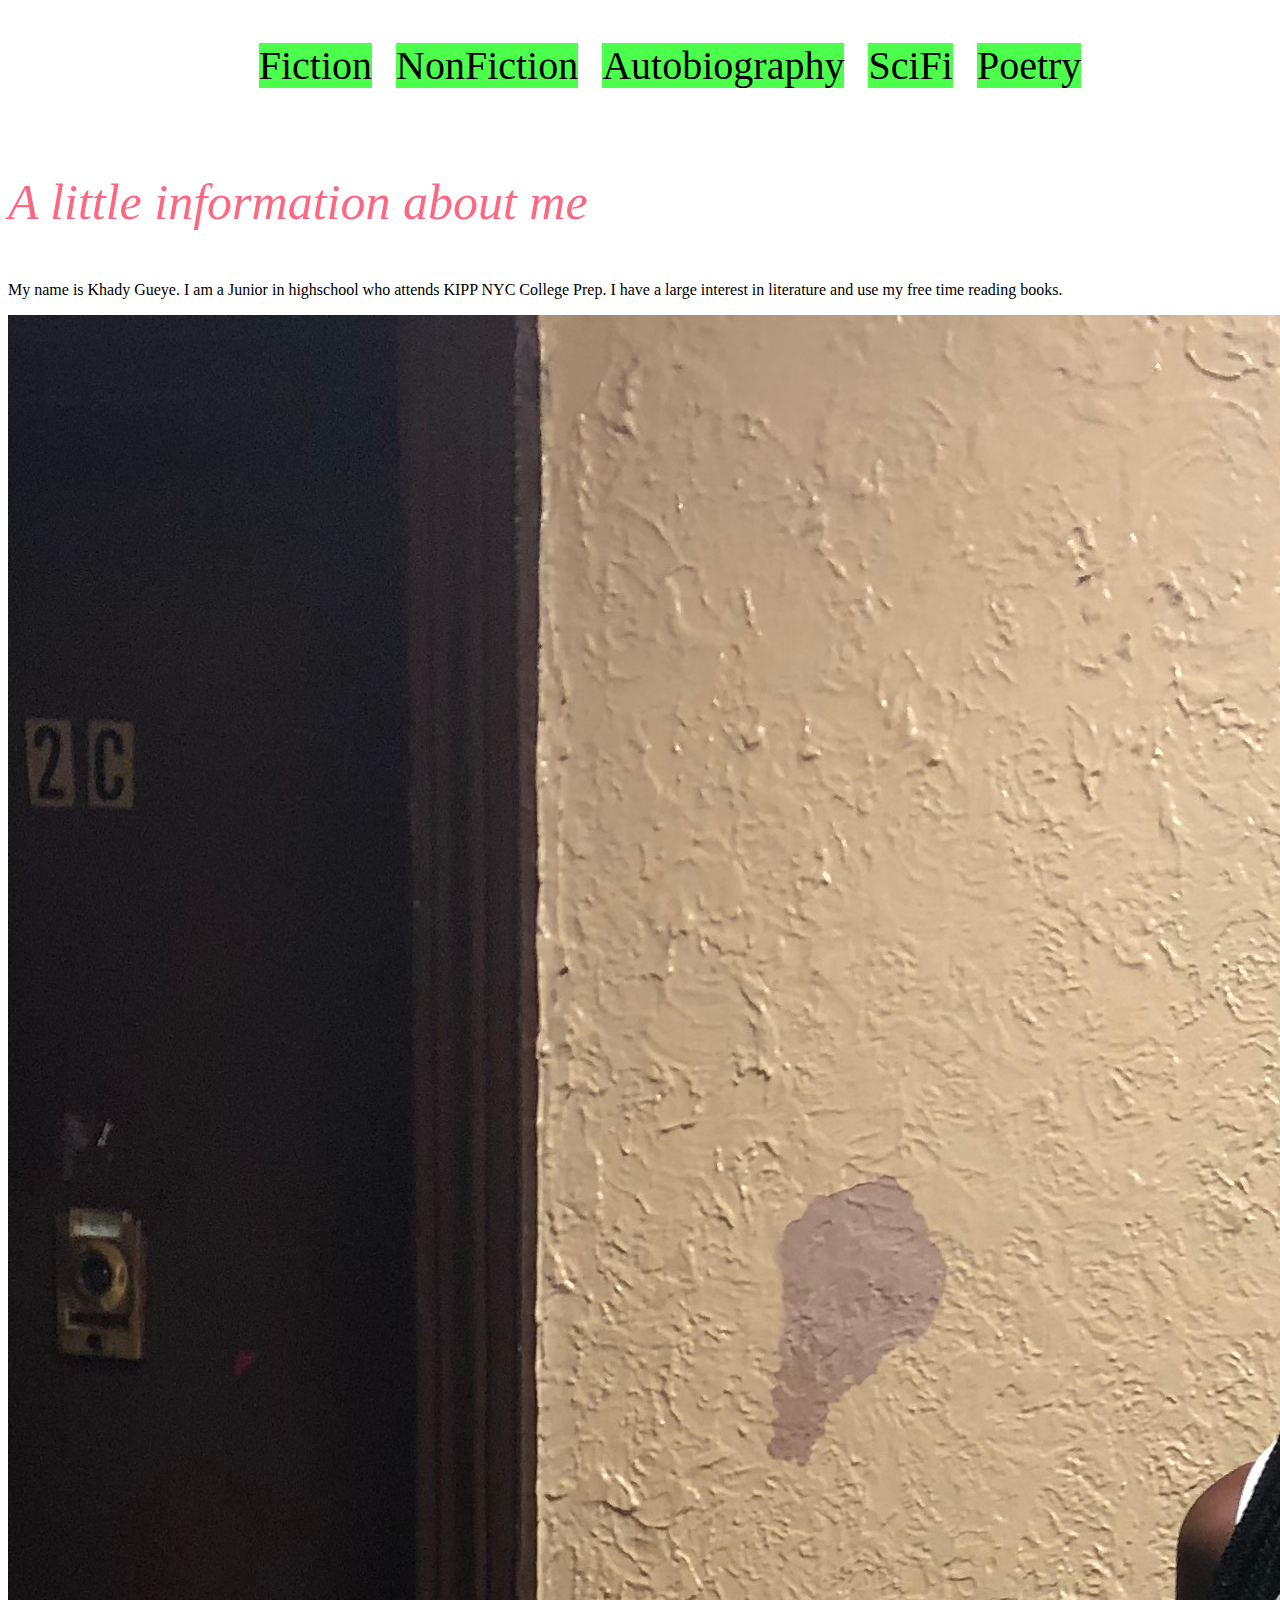
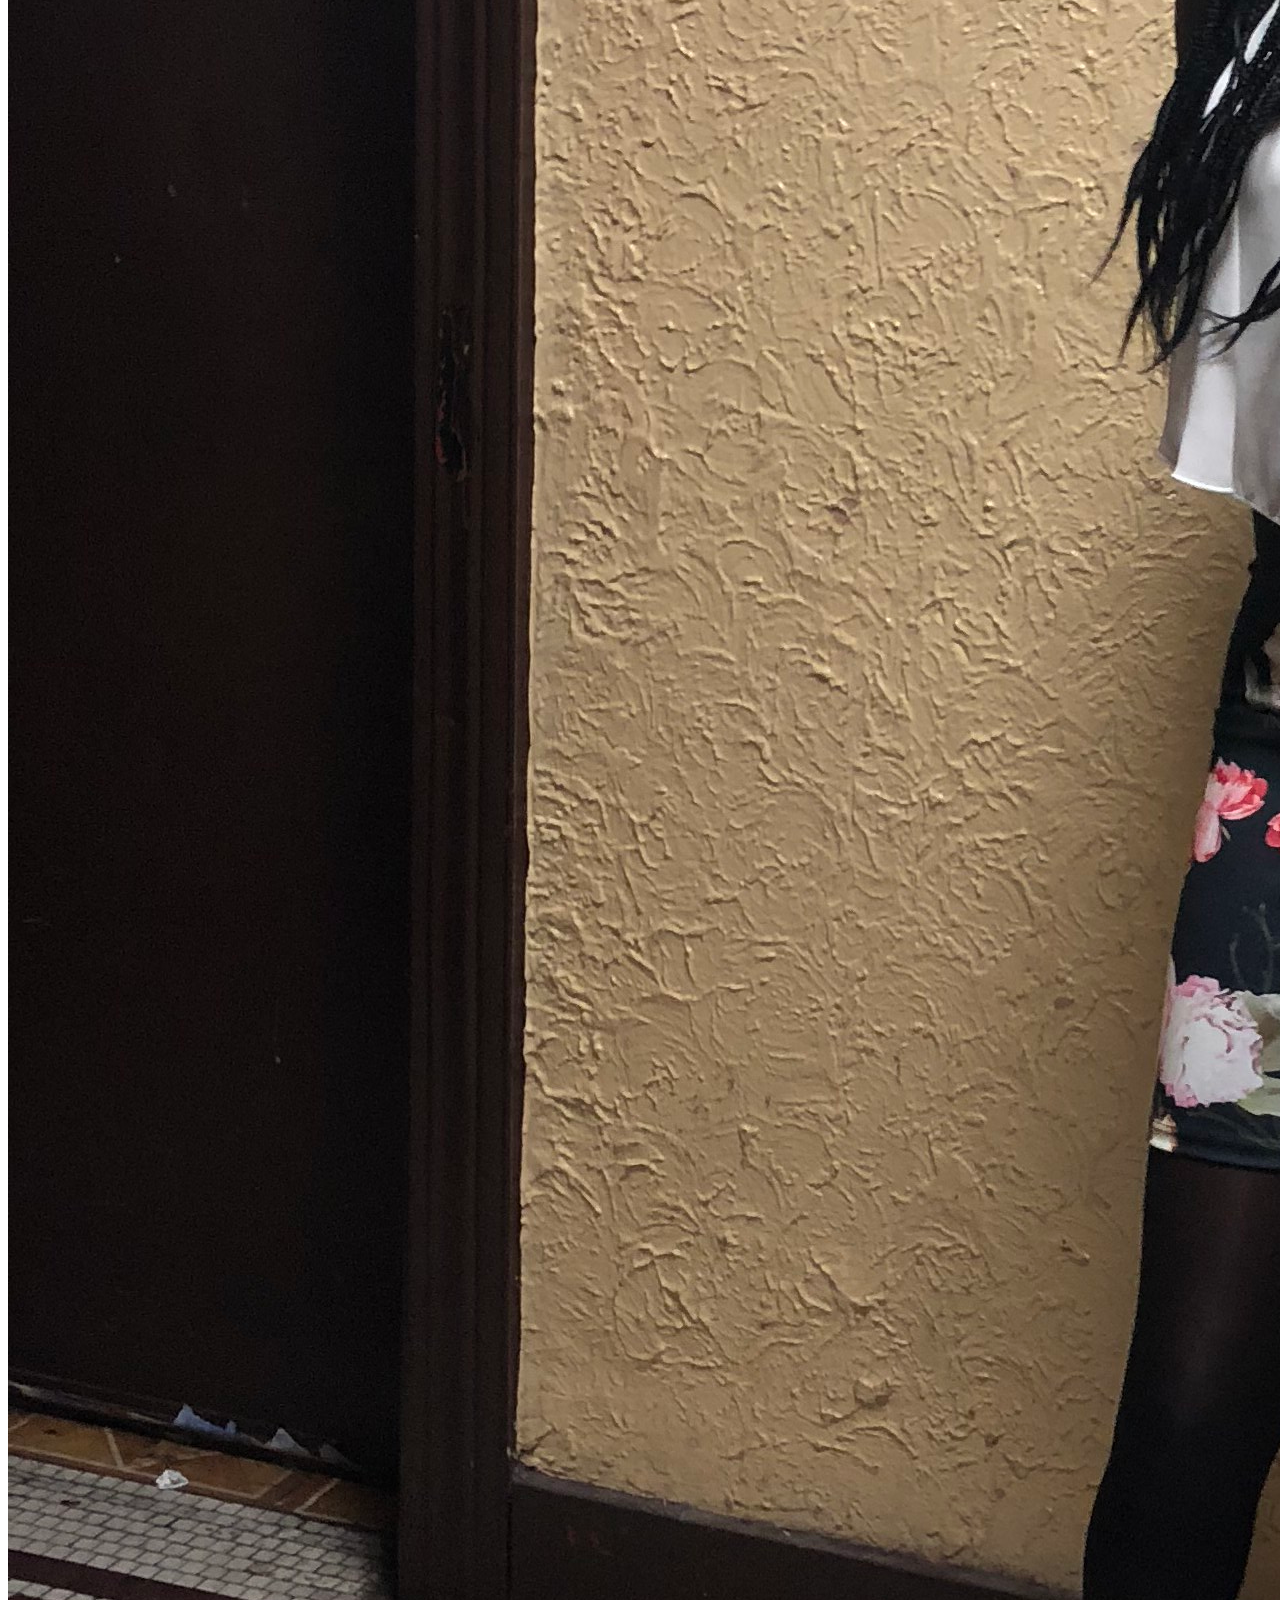
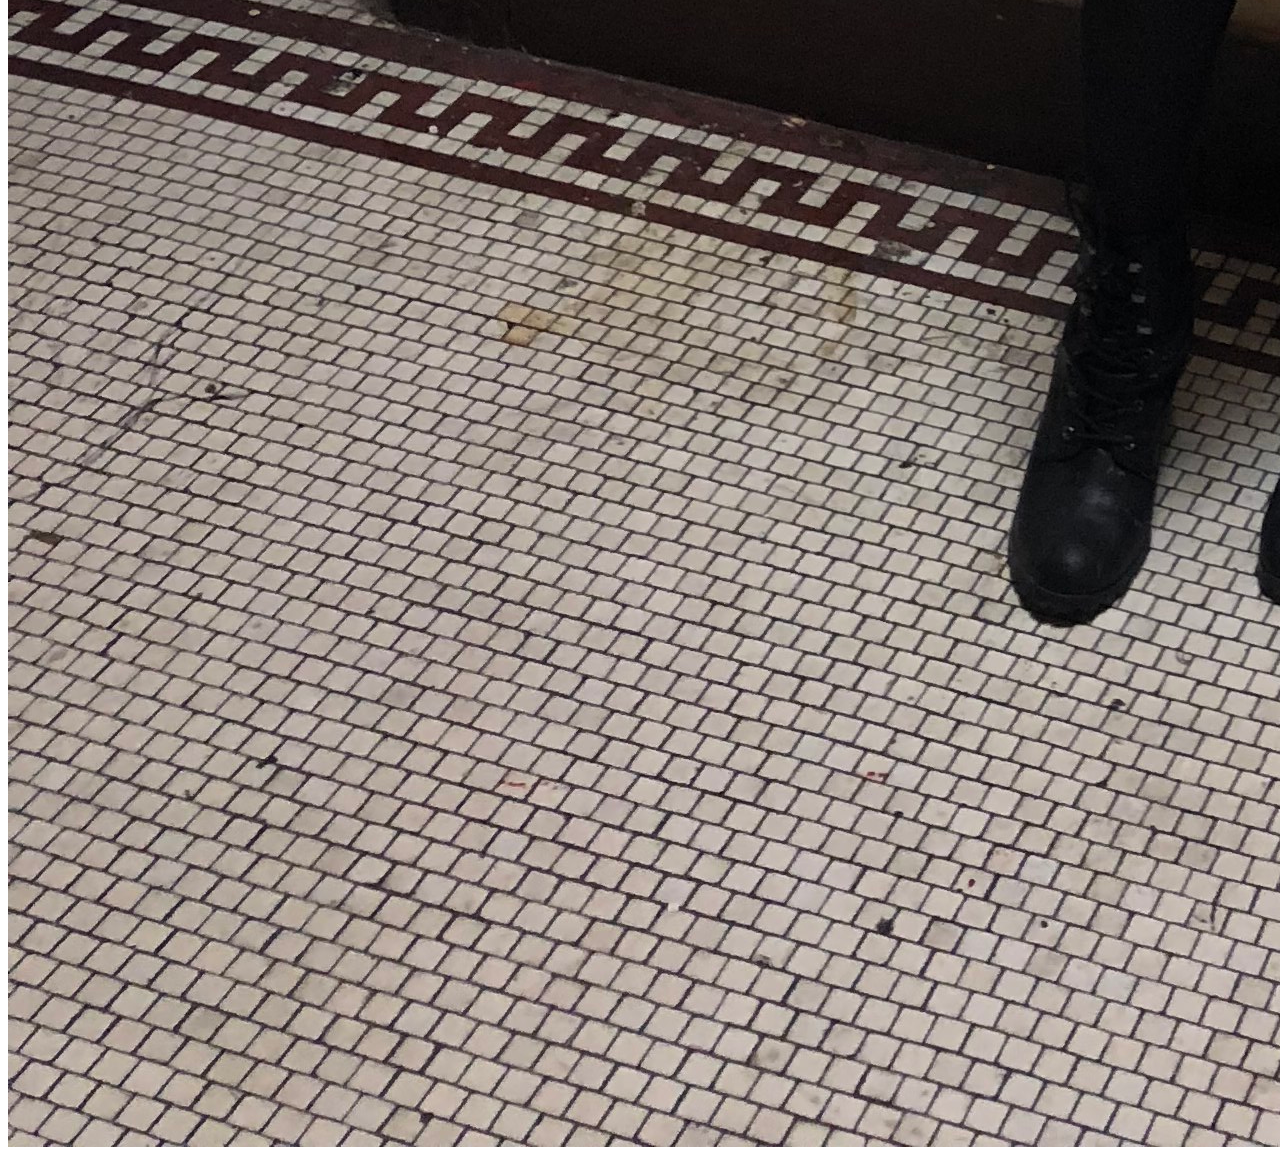
==== commit 2f2a449c: "Update index.html" ====
--- a/index.html
+++ b/index.html
@@ -32,24 +32,22 @@
     </article>
     <article id="Fiction" class="content">
       <h1>Fiction</h1>
-      <p id="cd"></p>
       <img id="picture_of_music">
       </aricle>
       <article id="NonFiction" class="content">
-        <h1>Movies<h1>
-          <p id="de"></p>
+        <h1>NonFiction<h1>
           <img id= "picture_of_movies" >
     </article>
     <article id="AutoBiography" class="content">
-      <p id="ef"></p>
+      <h1>Autobiography</h1>
         <img id="picture_of_food"
     </article>
     <article id="Scifi" class="content">
-      <p id="ef"></p>
+      <h1>SciFi<h1>
         <img id="picture_of_food"
     </article>
     <article id="Poetry" class="content">
-        <p id="ef"></p>
+      <h1>Poetry</h1>
         <img id="picture_of_food"
     </article>
     </section>
